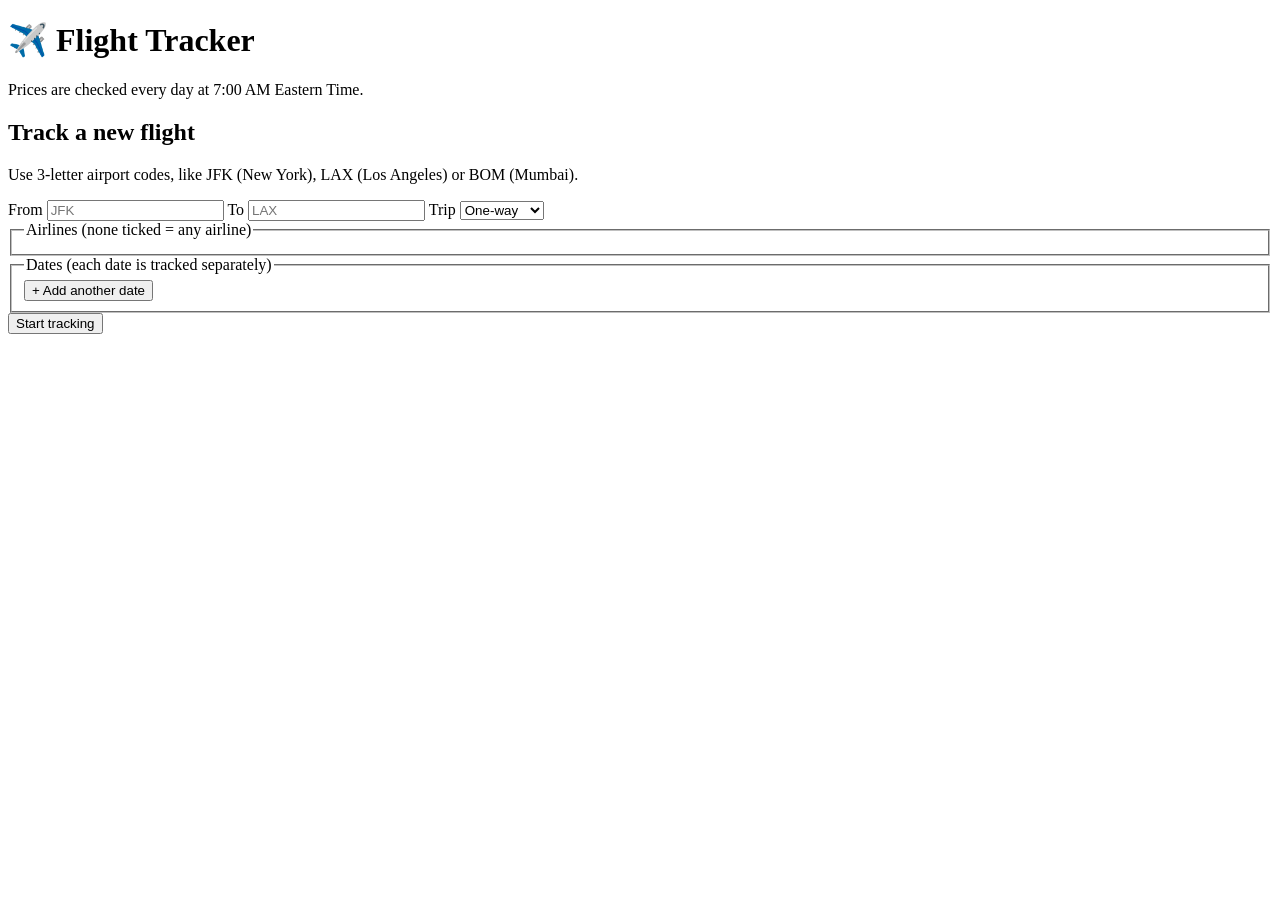
==== static/index.html @ 365586af "Add airline filter and tracking several dates at once Co-Authored-By: Claude Opus 5.5 <noreply@anthr" ====
<!doctype html>
<html lang="en">
<head>
  <meta charset="utf-8">
  <meta name="viewport" content="width=device-width, initial-scale=1">
  <title>Flight Tracker</title>
  <link rel="stylesheet" href="/style.css">
</head>
<body>
  <main>
    <header>
      <div>
        <h1>✈️ Flight Tracker</h1>
        <div class="muted small">Prices are checked every day at 7:00 AM Eastern Time.</div>
      </div>
      <div class="right">
        <span class="muted small" id="usage"></span>
        <form method="post" action="/logout" id="logout" hidden><button class="link" type="submit">Log out</button></form>
      </div>
    </header>

    <div class="banner" id="demo-banner" hidden>
      <strong>Demo mode:</strong> these prices are made up. Add a SerpApi key to get real Google Flights prices.
    </div>

    <section class="panel">
      <h2>Track a new flight</h2>
      <p class="muted small">Use 3-letter airport codes, like JFK (New York), LAX (Los Angeles) or BOM (Mumbai).</p>
      <form id="add-form">
        <div class="add">
          <label>From
            <input class="code" name="origin" maxlength="3" placeholder="JFK" required>
          </label>
          <label>To
            <input class="code" name="destination" maxlength="3" placeholder="LAX" required>
          </label>
          <label>Trip
            <select name="trip_type" id="trip-type">
              <option value="one_way">One-way</option>
              <option value="round_trip">Round trip</option>
            </select>
          </label>
        </div>

        <fieldset>
          <legend>Airlines <span class="muted small">(none ticked = any airline)</span></legend>
          <div class="airlines" id="airlines"></div>
        </fieldset>

        <fieldset>
          <legend>Dates <span class="muted small">(each date is tracked separately)</span></legend>
          <div id="date-rows"></div>
          <button type="button" class="link" id="add-date">+ Add another date</button>
        </fieldset>

        <div class="submit-row">
          <button type="submit" id="add-button">Start tracking</button>
          <span class="muted small" id="budget"></span>
        </div>
      </form>
      <p class="error" id="form-error" role="alert"></p>
    </section>

    <div id="routes"></div>
  </main>
  <script src="/app.js"></script>
</body>
</html>
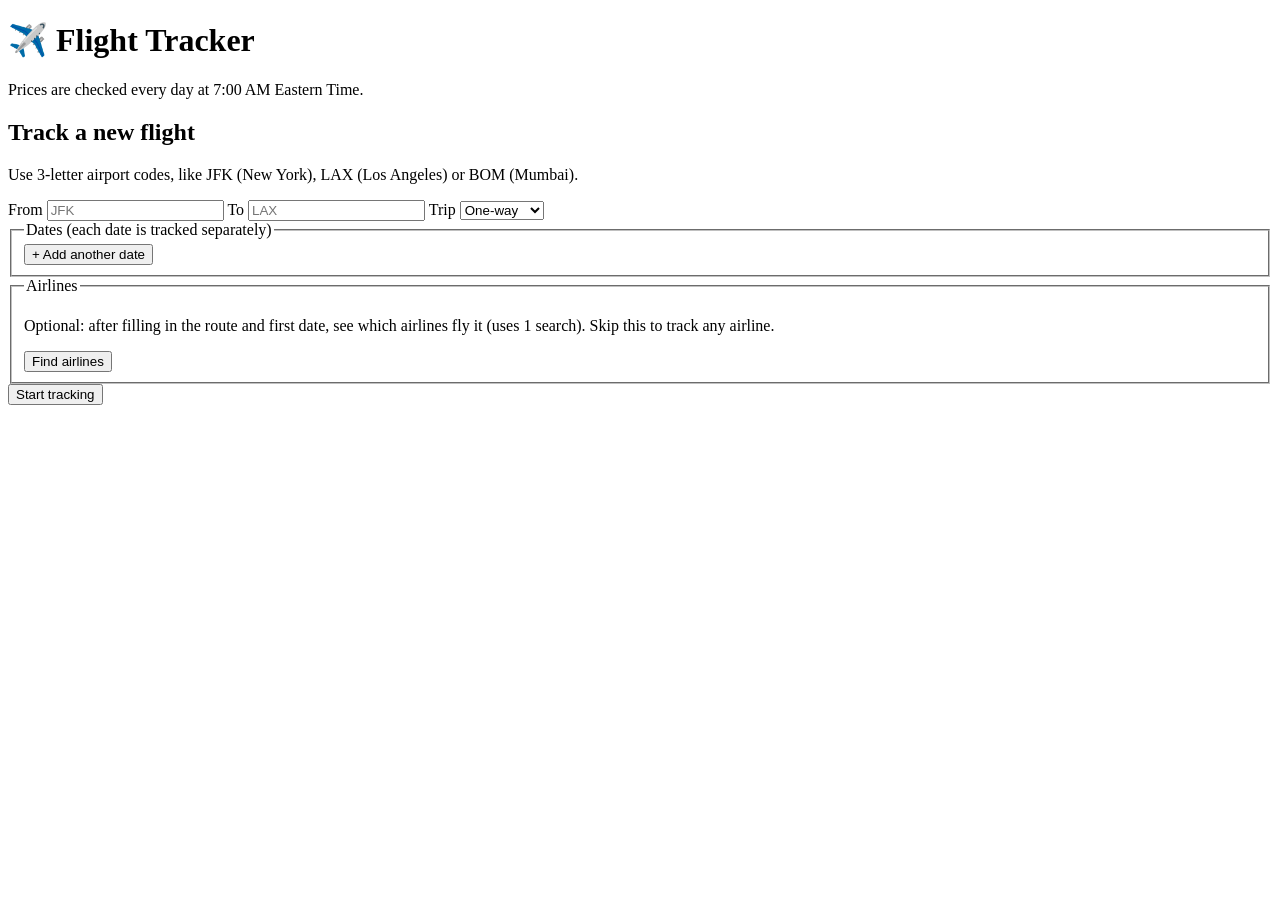
==== commit 2ea6e489: "Find the airlines flying a route, with Select all Also warns when tracked flights need more searches" ====
--- a/static/index.html
+++ b/static/index.html
@@ -43,14 +43,19 @@
         </div>
 
         <fieldset>
-          <legend>Airlines <span class="muted small">(none ticked = any airline)</span></legend>
-          <div class="airlines" id="airlines"></div>
+          <legend>Dates <span class="muted small">(each date is tracked separately)</span></legend>
+          <div id="date-rows"></div>
+          <button type="button" class="link" id="add-date">+ Add another date</button>
         </fieldset>
 
         <fieldset>
-          <legend>Dates <span class="muted small">(each date is tracked separately)</span></legend>
-          <div id="date-rows"></div>
-          <button type="button" class="link" id="add-date">+ Add another date</button>
+          <legend>Airlines</legend>
+          <p class="muted small" id="airline-hint">Optional: after filling in the route and first date, see which airlines fly it (uses 1 search). Skip this to track any airline.</p>
+          <button type="button" class="secondary" id="find-airlines">Find airlines</button>
+          <div id="airline-list" hidden>
+            <label class="chip select-all"><input type="checkbox" id="select-all"> Select all</label>
+            <div class="airlines" id="airlines"></div>
+          </div>
         </fieldset>
 
         <div class="submit-row">
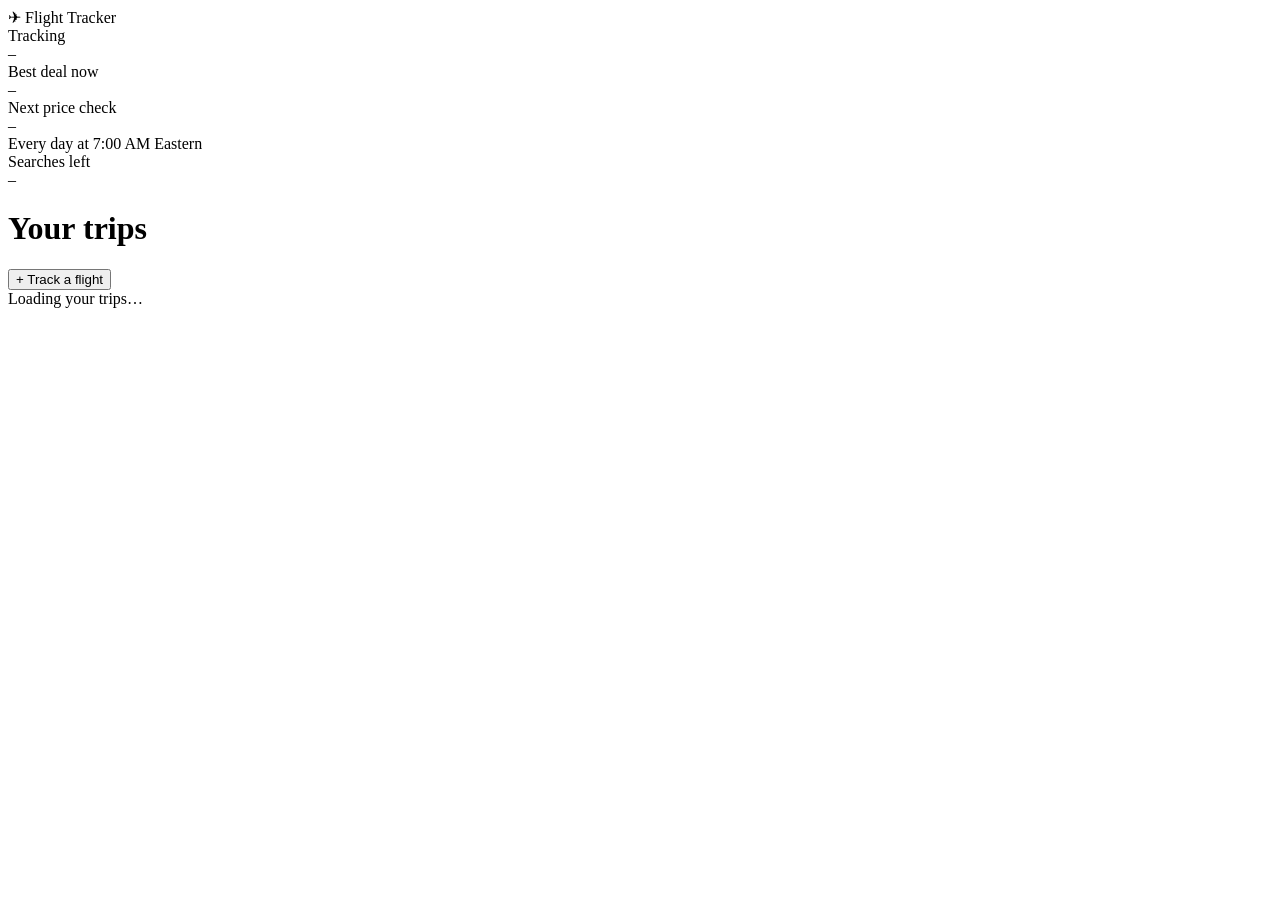
==== commit 6c4eaf9b: "Redesign the dashboard and charts - Summary tiles: trips, best deal, countdown to the next check, se" ====
--- a/static/index.html
+++ b/static/index.html
@@ -4,70 +4,101 @@
   <meta charset="utf-8">
   <meta name="viewport" content="width=device-width, initial-scale=1">
   <title>Flight Tracker</title>
+  <link rel="icon" href="data:image/svg+xml,<svg xmlns='http://www.w3.org/2000/svg' viewBox='0 0 100 100'><text y='.9em' font-size='90'>✈️</text></svg>">
   <link rel="stylesheet" href="/style.css">
 </head>
 <body>
+  <header class="topbar">
+    <div class="topbar-inner">
+      <div class="brand">
+        <span class="brand-mark" aria-hidden="true">✈</span>
+        <span>Flight Tracker</span>
+      </div>
+      <form method="post" action="/logout" id="logout" hidden>
+        <button class="ghost" type="submit">Log out</button>
+      </form>
+    </div>
+  </header>
+
   <main>
-    <header>
-      <div>
-        <h1>✈️ Flight Tracker</h1>
-        <div class="muted small">Prices are checked every day at 7:00 AM Eastern Time.</div>
-      </div>
-      <div class="right">
-        <span class="muted small" id="usage"></span>
-        <form method="post" action="/logout" id="logout" hidden><button class="link" type="submit">Log out</button></form>
-      </div>
-    </header>
-
     <div class="banner" id="demo-banner" hidden>
-      <strong>Demo mode:</strong> these prices are made up. Add a SerpApi key to get real Google Flights prices.
+      <strong>Demo mode:</strong> prices are made up. Add a SerpApi key to get real Google Flights prices.
     </div>
 
-    <section class="panel">
-      <h2>Track a new flight</h2>
-      <p class="muted small">Use 3-letter airport codes, like JFK (New York), LAX (Los Angeles) or BOM (Mumbai).</p>
-      <form id="add-form">
-        <div class="add">
-          <label>From
-            <input class="code" name="origin" maxlength="3" placeholder="JFK" required>
+    <!-- Summary tiles -->
+    <section class="summary" id="summary" aria-label="Summary">
+      <div class="tile"><div class="tile-label">Tracking</div><div class="tile-value" id="sum-tracking">–</div><div class="tile-sub" id="sum-tracking-sub"></div></div>
+      <div class="tile"><div class="tile-label">Best deal now</div><div class="tile-value" id="sum-best">–</div><div class="tile-sub" id="sum-best-sub"></div></div>
+      <div class="tile"><div class="tile-label">Next price check</div><div class="tile-value" id="sum-next">–</div><div class="tile-sub" id="sum-next-sub">Every day at 7:00 AM Eastern</div></div>
+      <div class="tile"><div class="tile-label">Searches left</div><div class="tile-value" id="sum-searches">–</div>
+        <div class="meter" aria-hidden="true"><div class="meter-fill" id="sum-meter"></div></div>
+        <div class="tile-sub" id="sum-searches-sub"></div></div>
+    </section>
+
+    <div class="section-head">
+      <h1>Your trips</h1>
+      <button class="primary" id="open-form" type="button">+ Track a flight</button>
+    </div>
+
+    <!-- Add-flight form -->
+    <section class="panel form-panel" id="form-panel" hidden aria-labelledby="form-title">
+      <div class="form-head">
+        <h2 id="form-title">Track a flight</h2>
+        <button class="ghost" type="button" id="close-form" aria-label="Close">✕</button>
+      </div>
+      <form id="add-form" autocomplete="off">
+        <div class="route-fields">
+          <label class="field">From
+            <input class="code" name="origin" list="airport-list" maxlength="40" placeholder="City or code" required>
+            <span class="field-hint" id="origin-hint"></span>
           </label>
-          <label>To
-            <input class="code" name="destination" maxlength="3" placeholder="LAX" required>
+          <button type="button" class="swap" id="swap" aria-label="Swap From and To" title="Swap">⇄</button>
+          <label class="field">To
+            <input class="code" name="destination" list="airport-list" maxlength="40" placeholder="City or code" required>
+            <span class="field-hint" id="destination-hint"></span>
           </label>
-          <label>Trip
-            <select name="trip_type" id="trip-type">
-              <option value="one_way">One-way</option>
-              <option value="round_trip">Round trip</option>
-            </select>
-          </label>
+          <div class="field">
+            <span>Trip</span>
+            <div class="segmented" role="radiogroup" aria-label="Trip type">
+              <label><input type="radio" name="trip_type" value="round_trip" checked><span>Round trip</span></label>
+              <label><input type="radio" name="trip_type" value="one_way"><span>One-way</span></label>
+            </div>
+          </div>
         </div>
+        <datalist id="airport-list"></datalist>
 
         <fieldset>
-          <legend>Dates <span class="muted small">(each date is tracked separately)</span></legend>
+          <legend>Dates <span class="muted">· each one is tracked separately</span></legend>
           <div id="date-rows"></div>
-          <button type="button" class="link" id="add-date">+ Add another date</button>
+          <button type="button" class="ghost small-btn" id="add-date">+ Add another date</button>
         </fieldset>
 
         <fieldset>
-          <legend>Airlines</legend>
-          <p class="muted small" id="airline-hint">Optional: after filling in the route and first date, see which airlines fly it (uses 1 search). Skip this to track any airline.</p>
+          <legend>Airlines <span class="muted">· optional</span></legend>
+          <p class="muted small" id="airline-hint">See which airlines fly this route on the first date (uses 1 search). Skip to track any airline.</p>
           <button type="button" class="secondary" id="find-airlines">Find airlines</button>
           <div id="airline-list" hidden>
             <label class="chip select-all"><input type="checkbox" id="select-all"> Select all</label>
-            <div class="airlines" id="airlines"></div>
+            <div class="chips" id="airlines"></div>
           </div>
         </fieldset>
 
-        <div class="submit-row">
-          <button type="submit" id="add-button">Start tracking</button>
+        <div class="form-foot">
+          <button type="submit" class="primary" id="add-button">Start tracking</button>
           <span class="muted small" id="budget"></span>
         </div>
+        <p class="error" id="form-error" role="alert"></p>
       </form>
-      <p class="error" id="form-error" role="alert"></p>
     </section>
 
-    <div id="routes"></div>
+    <div id="trips" aria-live="polite">
+      <div class="panel skeleton">Loading your trips…</div>
+    </div>
   </main>
+
+  <div class="toast" id="toast" role="status" hidden></div>
+
+  <script src="/airports.js"></script>
   <script src="/app.js"></script>
 </body>
 </html>
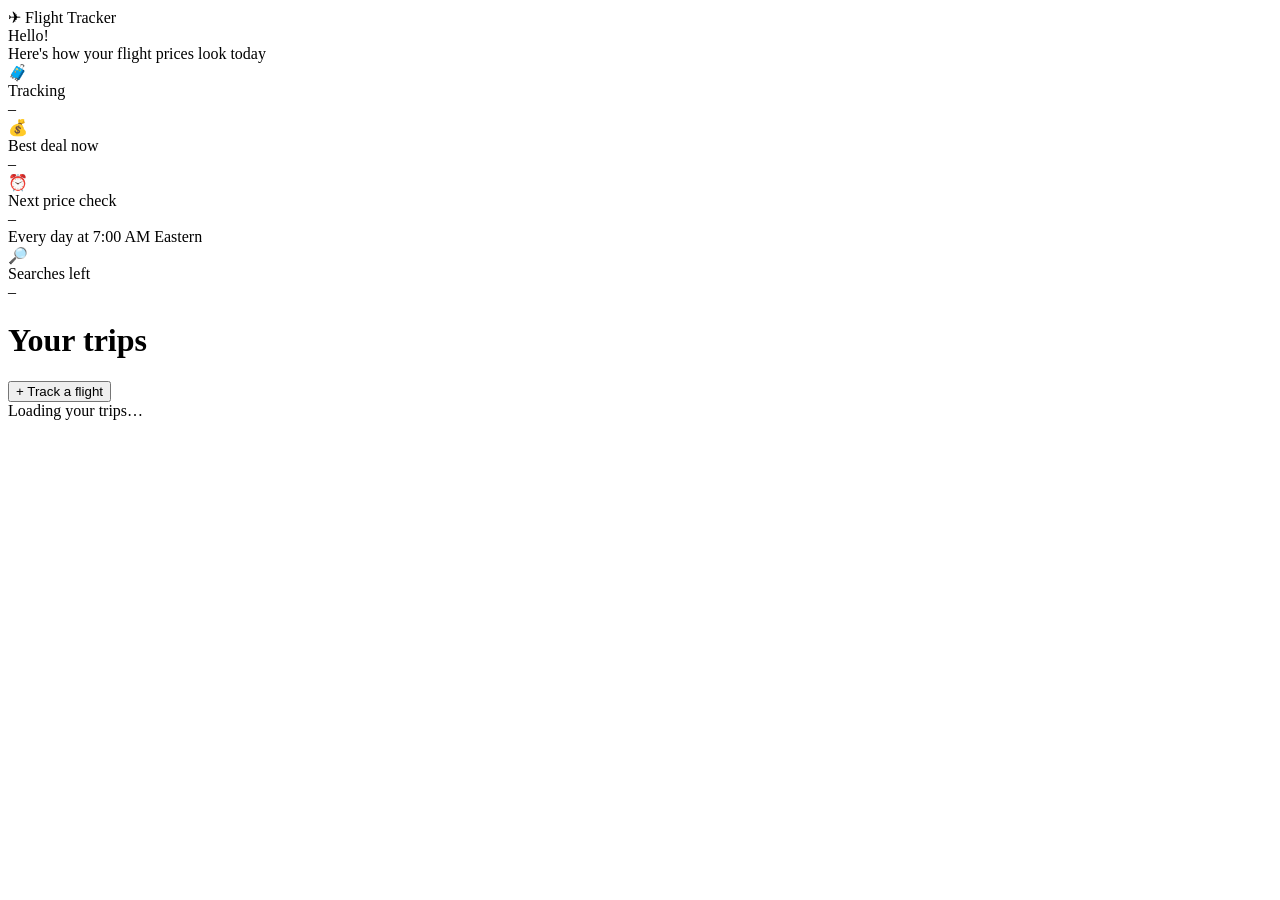
==== commit ee3cb0e0: "Colourful theme: gradient header, tile icons, a colour per trip Co-Authored-By: Claude Opus 5.5 <nor" ====
--- a/static/index.html
+++ b/static/index.html
@@ -25,14 +25,20 @@
       <strong>Demo mode:</strong> prices are made up. Add a SerpApi key to get real Google Flights prices.
     </div>
 
-    <!-- Summary tiles -->
-    <section class="summary" id="summary" aria-label="Summary">
-      <div class="tile"><div class="tile-label">Tracking</div><div class="tile-value" id="sum-tracking">–</div><div class="tile-sub" id="sum-tracking-sub"></div></div>
-      <div class="tile"><div class="tile-label">Best deal now</div><div class="tile-value" id="sum-best">–</div><div class="tile-sub" id="sum-best-sub"></div></div>
-      <div class="tile"><div class="tile-label">Next price check</div><div class="tile-value" id="sum-next">–</div><div class="tile-sub" id="sum-next-sub">Every day at 7:00 AM Eastern</div></div>
-      <div class="tile"><div class="tile-label">Searches left</div><div class="tile-value" id="sum-searches">–</div>
+    <!-- Colourful header with the summary tiles -->
+    <section class="hero" aria-label="Summary">
+      <div class="hero-text">
+        <div class="hero-greeting" id="greeting">Hello!</div>
+        <div class="hero-title">Here's how your flight prices look today</div>
+      </div>
+      <div class="summary" id="summary">
+      <div class="tile"><span class="tile-icon t-blue" aria-hidden="true">🧳</span><div class="tile-label">Tracking</div><div class="tile-value" id="sum-tracking">–</div><div class="tile-sub" id="sum-tracking-sub"></div></div>
+      <div class="tile"><span class="tile-icon t-green" aria-hidden="true">💰</span><div class="tile-label">Best deal now</div><div class="tile-value" id="sum-best">–</div><div class="tile-sub" id="sum-best-sub"></div></div>
+      <div class="tile"><span class="tile-icon t-orange" aria-hidden="true">⏰</span><div class="tile-label">Next price check</div><div class="tile-value" id="sum-next">–</div><div class="tile-sub" id="sum-next-sub">Every day at 7:00 AM Eastern</div></div>
+      <div class="tile"><span class="tile-icon t-violet" aria-hidden="true">🔎</span><div class="tile-label">Searches left</div><div class="tile-value" id="sum-searches">–</div>
         <div class="meter" aria-hidden="true"><div class="meter-fill" id="sum-meter"></div></div>
         <div class="tile-sub" id="sum-searches-sub"></div></div>
+      </div>
     </section>
 
     <div class="section-head">
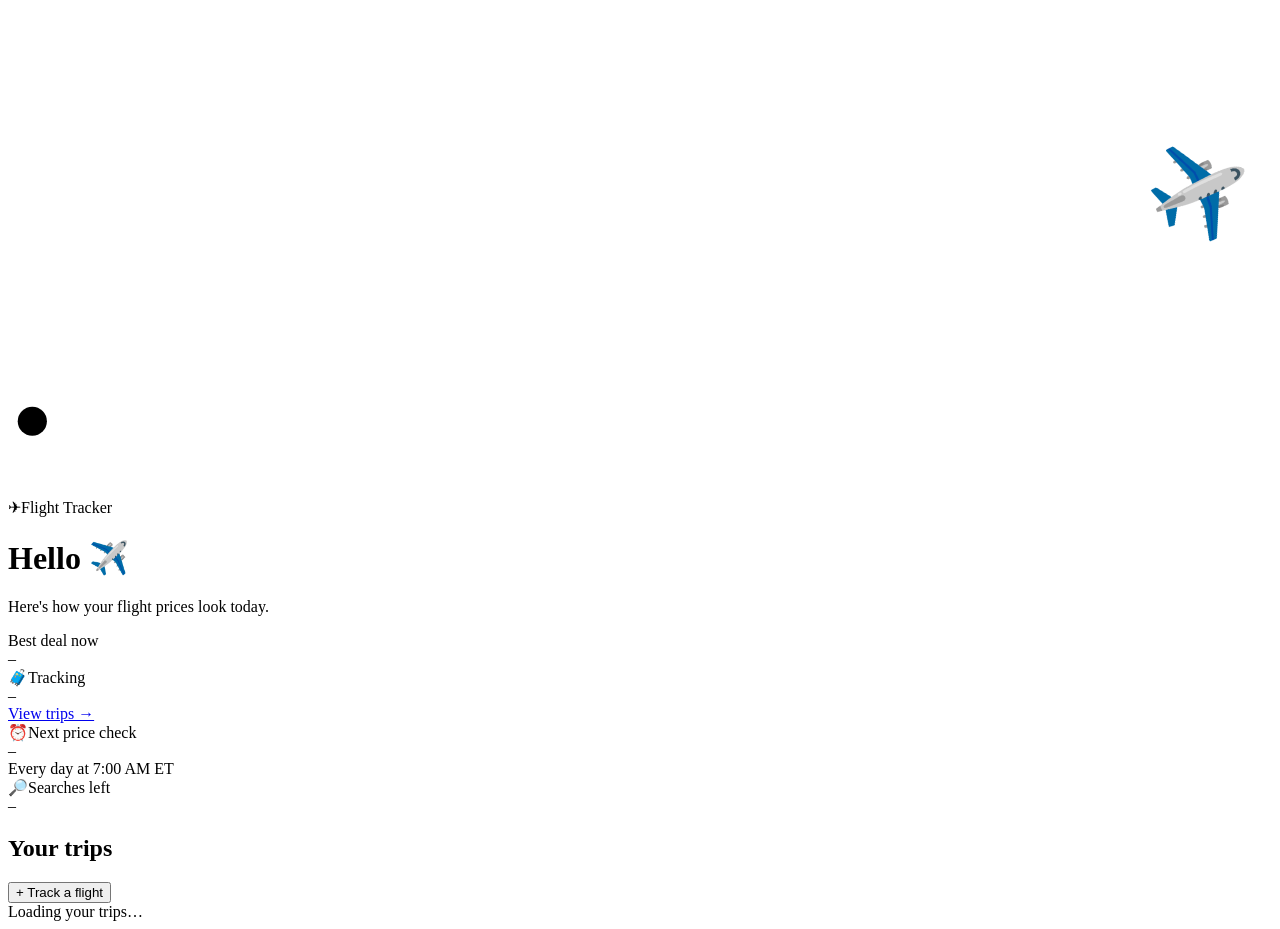
==== commit f0b2300f: "New bright design with city photos and airline logos - Light "sunrise" header with greeting, clock a" ====
--- a/static/index.html
+++ b/static/index.html
@@ -5,45 +5,70 @@
   <meta name="viewport" content="width=device-width, initial-scale=1">
   <title>Flight Tracker</title>
   <link rel="icon" href="data:image/svg+xml,<svg xmlns='http://www.w3.org/2000/svg' viewBox='0 0 100 100'><text y='.9em' font-size='90'>✈️</text></svg>">
+  <link rel="preconnect" href="https://fonts.googleapis.com">
+  <link rel="preconnect" href="https://fonts.gstatic.com" crossorigin>
+  <link rel="stylesheet" href="https://fonts.googleapis.com/css2?family=Plus+Jakarta+Sans:wght@400;500;600;700;800&display=swap">
   <link rel="stylesheet" href="/style.css">
 </head>
 <body>
-  <header class="topbar">
-    <div class="topbar-inner">
-      <div class="brand">
-        <span class="brand-mark" aria-hidden="true">✈</span>
-        <span>Flight Tracker</span>
+  <header class="header">
+    <svg class="flightpath" viewBox="0 0 520 200" aria-hidden="true"><path d="M10 170 C 150 40, 330 10, 480 70" fill="none" stroke="var(--path)" stroke-width="2.5" stroke-dasharray="3 9" stroke-linecap="round"/><circle cx="10" cy="170" r="6" fill="var(--path)"/><text x="470" y="80" font-size="30" transform="rotate(20 470 70)">✈️</text></svg>
+    <div class="wrap">
+      <div class="nav">
+        <div class="brand"><span class="brand-mark" aria-hidden="true">✈</span><span>Flight Tracker</span></div>
+        <div class="clock" id="clock"></div>
       </div>
-      <form method="post" action="/logout" id="logout" hidden>
-        <button class="ghost" type="submit">Log out</button>
-      </form>
+      <div class="banner" id="demo-banner" hidden>
+        <strong>Demo mode:</strong> prices are made up. Add a SerpApi key to get real Google Flights prices.
+      </div>
+      <div class="hello">
+        <h1><span id="greeting">Hello</span> ✈️</h1>
+        <p>Here's how your flight prices look today.</p>
+      </div>
+      <section class="summary" id="summary" aria-label="Summary">
+        <div class="tile best">
+          <div class="best-text">
+            <span class="pill cheap">Best deal now</span>
+            <div class="tile-value" id="sum-best">–</div>
+            <div class="tile-sub" id="sum-best-sub"></div>
+            <div class="best-badge" id="sum-best-badge" hidden>🏆 Lowest price tracked</div>
+          </div>
+          <img class="best-photo" id="sum-best-photo" alt="" hidden>
+        </div>
+        <div class="tile t-blue">
+          <div class="tile-label"><span class="tile-icon" aria-hidden="true">🧳</span>Tracking</div>
+          <div class="tile-value" id="sum-tracking">–</div>
+          <div class="tile-sub" id="sum-tracking-sub"></div>
+          <a class="tile-link" href="#trips">View trips →</a>
+        </div>
+        <div class="tile t-violet">
+          <div class="tile-label"><span class="tile-icon" aria-hidden="true">⏰</span>Next price check</div>
+          <div class="tile-value" id="sum-next">–</div>
+          <div class="tile-sub" id="sum-next-sub">Every day at 7:00 AM ET</div>
+        </div>
+        <div class="tile t-teal">
+          <div class="tile-label"><span class="tile-icon" aria-hidden="true">🔎</span>Searches left</div>
+          <div class="tile-value" id="sum-searches">–</div>
+          <div class="tile-sub" id="sum-searches-sub"></div>
+          <div class="meter" aria-hidden="true"><div class="meter-fill" id="sum-meter"></div></div>
+        </div>
+      </section>
     </div>
   </header>
 
-  <main>
-    <div class="banner" id="demo-banner" hidden>
-      <strong>Demo mode:</strong> prices are made up. Add a SerpApi key to get real Google Flights prices.
-    </div>
-
-    <!-- Colourful header with the summary tiles -->
-    <section class="hero" aria-label="Summary">
-      <div class="hero-text">
-        <div class="hero-greeting" id="greeting">Hello!</div>
-        <div class="hero-title">Here's how your flight prices look today</div>
+  <main class="wrap" id="trips">
+    <div class="section-head">
+      <h2>Your trips</h2>
+      <div class="head-right">
+        <label class="sort-box" id="sort-box" hidden><span class="muted small">Sort</span>
+          <select id="sort">
+            <option value="soonest">Soonest departure</option>
+            <option value="cheapest">Cheapest</option>
+            <option value="drop">Biggest drop (7 days)</option>
+          </select>
+        </label>
+        <button class="primary" id="open-form" type="button">+ Track a flight</button>
       </div>
-      <div class="summary" id="summary">
-      <div class="tile"><span class="tile-icon t-blue" aria-hidden="true">🧳</span><div class="tile-label">Tracking</div><div class="tile-value" id="sum-tracking">–</div><div class="tile-sub" id="sum-tracking-sub"></div></div>
-      <div class="tile"><span class="tile-icon t-green" aria-hidden="true">💰</span><div class="tile-label">Best deal now</div><div class="tile-value" id="sum-best">–</div><div class="tile-sub" id="sum-best-sub"></div></div>
-      <div class="tile"><span class="tile-icon t-orange" aria-hidden="true">⏰</span><div class="tile-label">Next price check</div><div class="tile-value" id="sum-next">–</div><div class="tile-sub" id="sum-next-sub">Every day at 7:00 AM Eastern</div></div>
-      <div class="tile"><span class="tile-icon t-violet" aria-hidden="true">🔎</span><div class="tile-label">Searches left</div><div class="tile-value" id="sum-searches">–</div>
-        <div class="meter" aria-hidden="true"><div class="meter-fill" id="sum-meter"></div></div>
-        <div class="tile-sub" id="sum-searches-sub"></div></div>
-      </div>
-    </section>
-
-    <div class="section-head">
-      <h1>Your trips</h1>
-      <button class="primary" id="open-form" type="button">+ Track a flight</button>
     </div>
 
     <!-- Add-flight form -->
@@ -75,6 +100,7 @@
 
         <fieldset>
           <legend>Dates <span class="muted">· each one is tracked separately</span></legend>
+          <p class="muted small" id="edit-dates-hint" hidden>Dates you don't change keep their price history. New or changed dates start fresh and use 1 search each now. Removed dates are deleted with their history.</p>
           <div id="date-rows"></div>
           <button type="button" class="ghost small-btn" id="add-date">+ Add another date</button>
         </fieldset>
@@ -89,6 +115,10 @@
           </div>
         </fieldset>
 
+        <label class="field note-field"><span>Note <span class="muted">· optional</span></span>
+          <input name="note" id="note" maxlength="80" placeholder="e.g. Family trip for Mom's birthday">
+        </label>
+
         <div class="form-foot">
           <button type="submit" class="primary" id="add-button">Start tracking</button>
           <span class="muted small" id="budget"></span>
@@ -97,7 +127,7 @@
       </form>
     </section>
 
-    <div id="trips" aria-live="polite">
+    <div id="trip-list" aria-live="polite">
       <div class="panel skeleton">Loading your trips…</div>
     </div>
   </main>
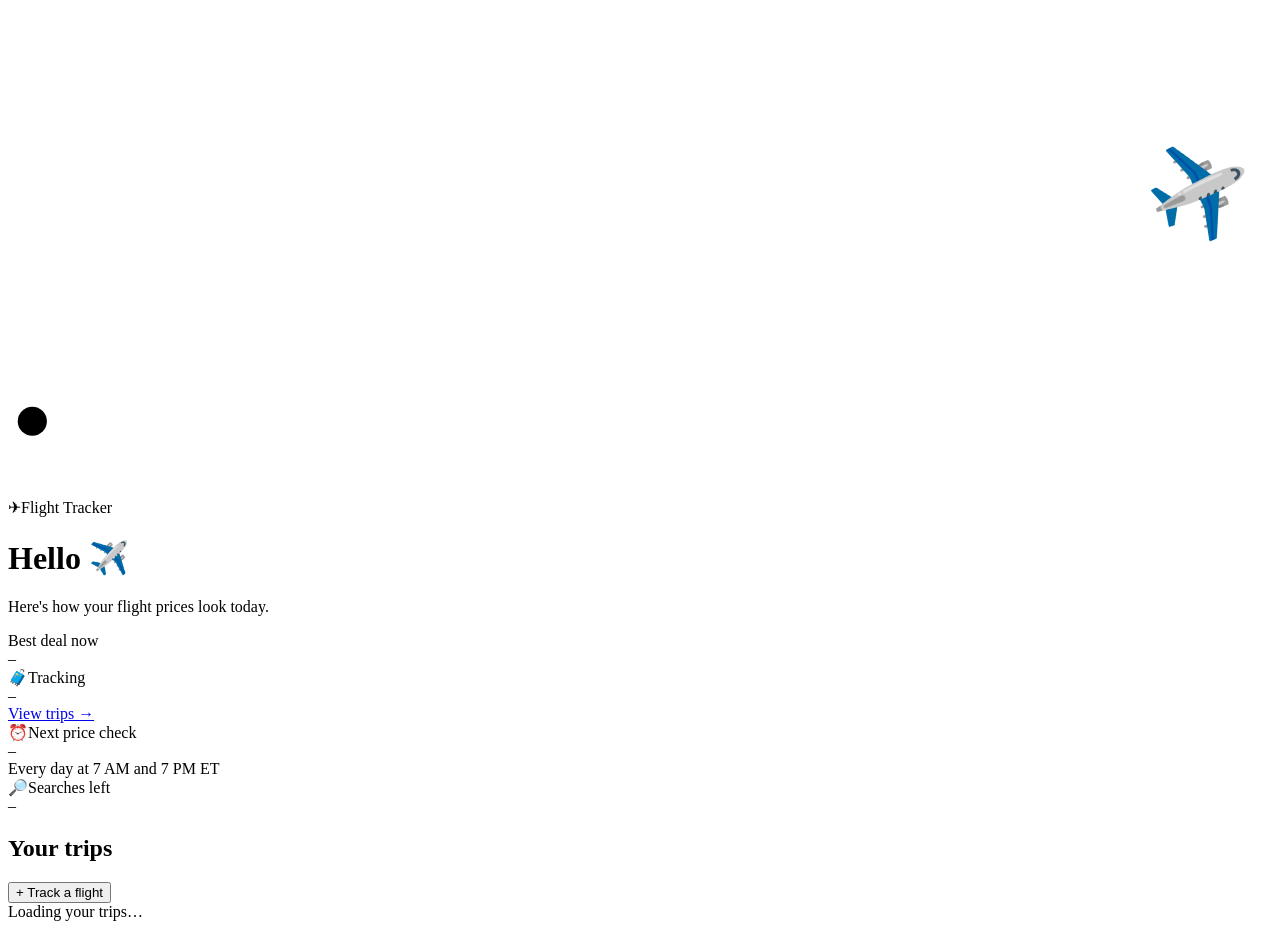
==== commit 8c6de2db: "Check prices twice a day: 7 AM and 7 PM Eastern - Each price is saved as the morning or evening chec" ====
--- a/static/index.html
+++ b/static/index.html
@@ -44,7 +44,7 @@
         <div class="tile t-violet">
           <div class="tile-label"><span class="tile-icon" aria-hidden="true">⏰</span>Next price check</div>
           <div class="tile-value" id="sum-next">–</div>
-          <div class="tile-sub" id="sum-next-sub">Every day at 7:00 AM ET</div>
+          <div class="tile-sub" id="sum-next-sub">Every day at 7 AM and 7 PM ET</div>
         </div>
         <div class="tile t-teal">
           <div class="tile-label"><span class="tile-icon" aria-hidden="true">🔎</span>Searches left</div>
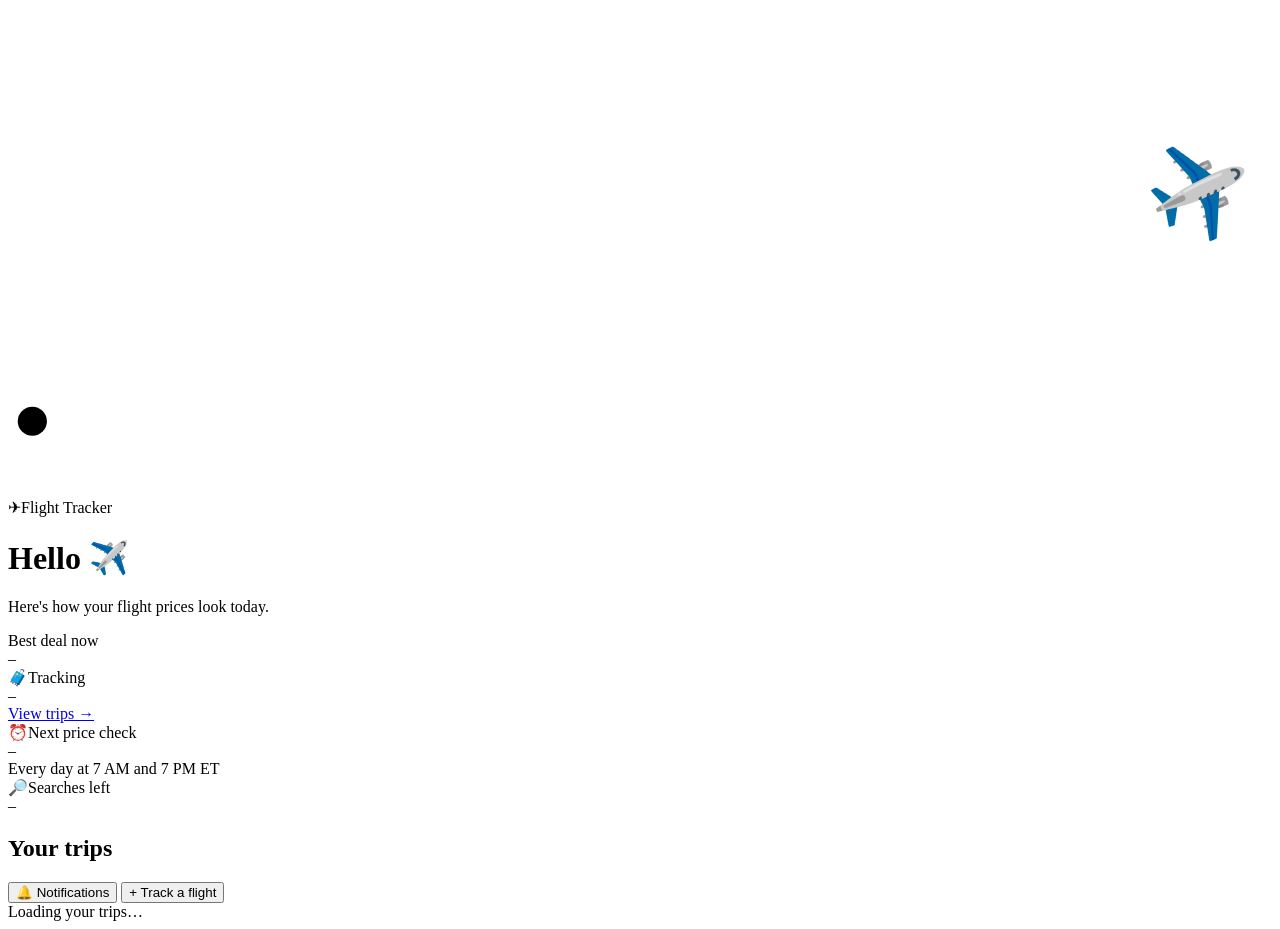
==== commit 6135f62e: "Notifications panel, and a phone update after every check - New 🔔 Notifications panel: email address" ====
--- a/static/index.html
+++ b/static/index.html
@@ -67,9 +67,37 @@
             <option value="drop">Biggest drop (7 days)</option>
           </select>
         </label>
+        <button class="outline" id="open-notif" type="button" aria-expanded="false" aria-controls="notif-panel">🔔 Notifications</button>
         <button class="primary" id="open-form" type="button">+ Track a flight</button>
       </div>
     </div>
+
+    <!-- Notification settings -->
+    <section class="panel notif" id="notif-panel" hidden aria-labelledby="notif-title">
+      <div class="form-head">
+        <h2 id="notif-title">🔔 Notifications</h2>
+        <button class="ghost" type="button" id="close-notif" aria-label="Close">✕</button>
+      </div>
+      <form id="notif-form" autocomplete="off">
+        <label class="field">Send emails to
+          <input type="email" id="notif-email" name="email" maxlength="254" autocomplete="email">
+          <span class="field-hint wrap-hint">On Resend's free plan, emails can only go to the address you signed up to Resend with.</span>
+        </label>
+        <div class="switches">
+          <label class="switch-row"><input type="checkbox" id="notif-lowest"><span class="sw" aria-hidden="true"></span>
+            <span><b>New lowest price</b><br><span class="muted small">Email when a check finds a price lower than every earlier check.</span></span></label>
+          <label class="switch-row"><input type="checkbox" id="notif-every"><span class="sw" aria-hidden="true"></span>
+            <span><b>After every check</b><br><span class="muted small">Email a summary after each 7 AM and 7 PM check (2 emails a day).</span></span></label>
+        </div>
+        <p class="phone-note" id="notif-phone"></p>
+        <div class="form-foot">
+          <button type="submit" class="primary" id="notif-save">Save</button>
+          <button type="button" class="secondary" id="notif-test">Send test email</button>
+          <span class="muted small" id="notif-status">Anyone with the link can change these settings.</span>
+        </div>
+        <p class="error" id="notif-error" role="alert"></p>
+      </form>
+    </section>
 
     <!-- Add-flight form -->
     <section class="panel form-panel" id="form-panel" hidden aria-labelledby="form-title">
